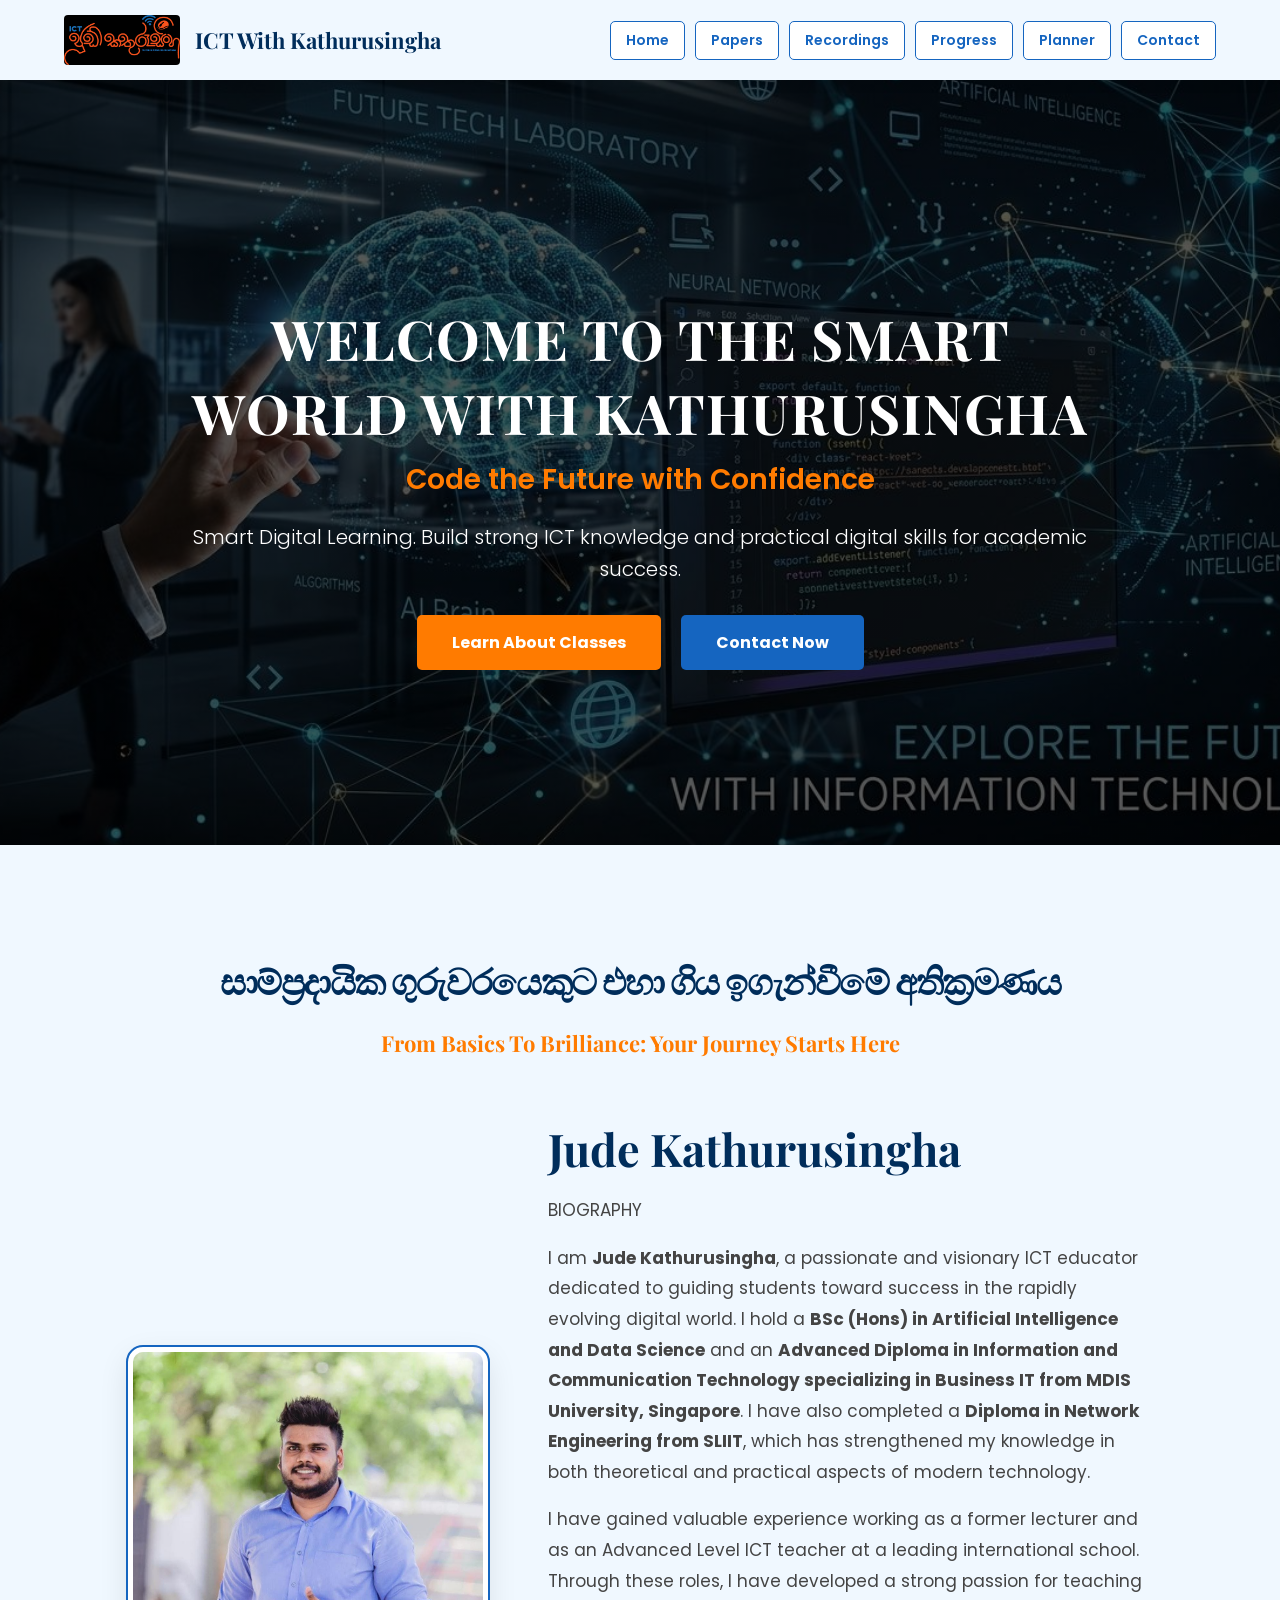
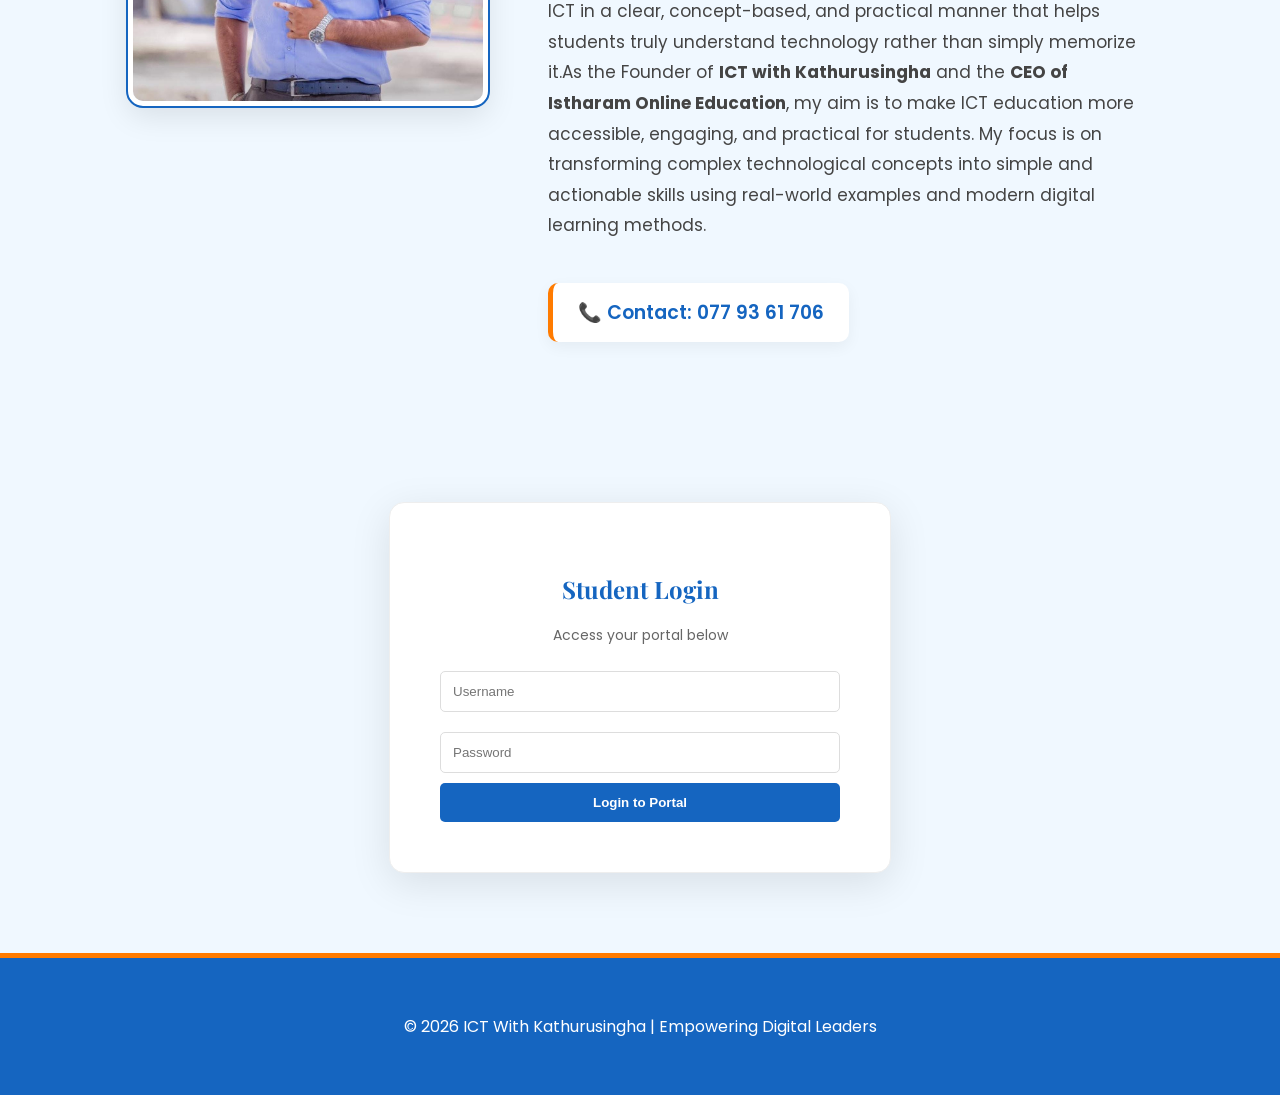
==== index.html @ e8e05f0d "Add files via upload" ====
<!DOCTYPE html>
<html lang="en">
<head>
    <meta charset="UTF-8">
    <meta name="viewport" content="width=device-width, initial-scale=1.0">
    <title>ICT With Kathurusingha - Home</title>
    <link rel="stylesheet" href="style.css">
    <link rel="stylesheet" href="https://cdnjs.cloudflare.com/ajax/libs/font-awesome/6.0.0/css/all.min.css">
</head>
<body>

<header>
    <div class="logo-area">
        <img src="logo.jpeg" class="logo" alt="Logo">
        <h1>ICT With Kathurusingha</h1>
    </div>
    <nav>
        <a href="index.html">Home</a>
        <a href="papers.html">Papers</a>
        <a href="recordings.html">Recordings</a>
        <a href="progress.html">Progress</a>
        <a href="planner.html">Planner</a>
        <a href="contact.html">Contact</a>
    </nav>
</header>

<section class="hero">
    <div class="hero-text">
        <h1 class="hero-title">WELCOME TO THE SMART WORLD WITH KATHURUSINGHA</h1>
        <span class="tagline">Code the Future with Confidence</span>
        <p>Smart Digital Learning. Build strong ICT knowledge and practical digital skills for academic success.</p>
        <div class="hero-buttons">
            <a href="classes.html" class="btn">Learn About Classes</a>
            <a href="contact.html" class="btn2">Contact Now</a>
        </div>
    </div>
</section>

<section class="description">
    <h1>සාම්ප්‍රදායික ගුරුවරයෙකුට එහා ගිය ඉගැන්වීමේ අතික්‍රමණය</h1>
    <h2>From Basics To Brilliance: Your Journey Starts Here</h2>
</section>

<section class="teacher">
    <div class="teacher-img">
        <img src="teacher.jpeg" alt="Jude Kathurusingha">
    </div>
    <div class="teacher-info">
        <h2>Jude Kathurusingha</h2>

        <div class="bio-text">
            <p>BIOGRAPHY</P>
<p> I am <b>Jude Kathurusingha</b>, a passionate and visionary ICT educator dedicated to guiding students toward success in the rapidly evolving digital world. I hold a <b>BSc (Hons) in Artificial Intelligence and Data Science</b> and an <b>Advanced Diploma in Information and Communication Technology specializing in Business IT from MDIS University, Singapore</b>. I have also completed a <b>Diploma in Network Engineering from SLIIT</b>, which has strengthened my knowledge in both theoretical and practical aspects of modern technology.</p>

            <p>I have gained valuable experience working as a former lecturer and as an Advanced Level ICT teacher at a leading international school. Through these roles, I have developed a strong passion for teaching ICT in a clear, concept-based, and practical manner that helps students truly understand technology rather than simply memorize it.As the Founder of <b>ICT with Kathurusingha</b> and the <b>CEO of Istharam Online Education</b>, my aim is to make ICT education more accessible, engaging, and practical for students. My focus is on transforming complex technological concepts into simple and actionable skills using real-world examples and modern digital learning methods.</p>
        </div>
        
        <div class="contact-highlight">
            📞 Contact: 077 93 61 706
        </div>
    </div>
</section>
        
<section class="login">
    <h2>Student Login</h2>
    <p style="font-size: 14px; color: #666; margin-bottom: 15px;">Access your portal below</p>
    <input type="text" placeholder="Username">
    <input type="password" placeholder="Password">
    <button>Login to Portal</button>
</section>

<footer>
    <p>© 2026 ICT With Kathurusingha | Empowering Digital Leaders</p>
</footer>

</body>
</html>
---- style.css ----
/* IMPORT LUXURY FONT */
@import url('https://fonts.googleapis.com/css2?family=Playfair+Display:wght@700&family=Poppins:wght@300;400;600&display=swap');

body {
    font-family: 'Poppins', sans-serif;
    margin: 0;
    background: #f0f8ff; /* LIGHT SKY BLUE BACKGROUND */
    color: #333;
    overflow-x: hidden;
}

/* BOXED NAVIGATION HEADER - Updated to Light Sky Blue */
header {
    background: #f0f8ff; /* Matches the body color */
    padding: 15px 5%;
    display: flex;
    justify-content: space-between;
    align-items: center;
    box-shadow: 0 2px 15px rgba(0,0,0,0.05);
    position: sticky;
    top: 0;
    z-index: 1000;
}

.logo-area { display: flex; align-items: center; gap: 15px; }
.logo { height: 50px; border-radius: 4px; }
header h1 { 
    font-size: 22px; 
    color: #002d5b; /* Dark Blue to match other headings */
    margin: 0; 
    font-family: 'Playfair Display', serif; 
}

nav { display: flex; gap: 10px; }
nav a {
    color: #1565c0;
    padding: 8px 15px;
    text-decoration: none;
    font-weight: 600;
    font-size: 14px;
    background: #ffffff; /* White background for buttons to pop against sky blue */
    border: 1.5px solid #1565c0;
    border-radius: 5px;
    transition: 0.3s;
}
nav a:hover { 
    background: #ff7b00; 
    color: white; 
    border-color: #ff7b00; 
}

/* HERO SECTION */
.hero {
    position: relative;
    height: 85vh;
    display: flex;
    align-items: center;
    justify-content: center;
    text-align: center;
    color: white;
    background: linear-gradient(rgba(0, 0, 0, 0.65), rgba(0, 0, 0, 0.65)), url('ict.jpeg');
    background-size: cover;
    background-position: center;
    background-attachment: fixed;
}

.hero-text { max-width: 900px; padding: 20px; }

.hero-title { 
    font-family: 'Playfair Display', serif; 
    font-size: 55px; 
    margin-bottom: 10px;
    letter-spacing: 1px;
}

.tagline { 
    font-size: 28px; 
    color: #ff7b00; 
    font-weight: 600; 
    display: block; 
    margin-bottom: 20px;
    opacity: 0;
    transform: translateY(20px);
    animation: fadeInUp 1s forwards;
}

@keyframes fadeInUp {
    to { opacity: 1; transform: translateY(0); }
}

.hero-text p {
    font-size: 20px; 
    line-height: 1.6;
    margin-bottom: 30px;
    font-weight: 300;
}

.hero-buttons { display: flex; gap: 20px; justify-content: center; }

.btn { background: #ff7b00; color: white; padding: 15px 35px; text-decoration: none; border-radius: 5px; font-weight: bold; transition: 0.3s; display: inline-block;}
.btn2 { background: #1565c0; color: white; padding: 15px 35px; text-decoration: none; border-radius: 5px; font-weight: bold; transition: 0.3s; display: inline-block;}
.btn:hover, .btn2:hover { transform: scale(1.05); filter: brightness(1.1); }

/* DESCRIPTION SECTION */
.description { 
    padding: 80px 10% 0px 10%; 
    text-align: center; 
}

.description h1 { 
    color: #002d5b; /* DARK BLUE SINHALA TEXT */
    font-size: 36px; 
    letter-spacing: -1.5px; 
    margin-bottom: 10px; 
}

.description h2 { 
    color: #ff7b00; 
    font-size: 22px; 
    font-family: 'Playfair Display', serif; 
    margin-bottom: 0; 
}

/* TEACHER SECTION - Image Frame & Bio */
.teacher { 
    display: flex; 
    align-items: center; 
    gap: 60px; 
    padding: 60px 10% 80px 10%; 
    background: transparent; 
    flex-wrap: wrap; 
    justify-content: center;
}

.teacher-img img { 
    width: 350px; 
    border-radius: 15px; 
    box-shadow: 0 10px 30px rgba(0,0,0,0.1); 
    border: 5px solid white;
    outline: 2px solid #1565c0;
}

.teacher-info { flex: 1; min-width: 320px; }

.teacher-info h2 { 
    font-family: 'Playfair Display', serif; 
    font-size: 45px; 
    color: #002d5b; /* DARK BLUE NAME */
    margin-top: 0; 
    margin-bottom: 5px; 
}

.degree-text { color: #ff7b00; font-weight: 600; font-size: 18px; display: block; margin-bottom: 15px; }

.teacher-info p { font-size: 17px; line-height: 1.8; color: #444; }

.contact-highlight {
    margin-top: 25px;
    padding: 15px 25px;
    background: #ffffff;
    border-radius: 10px;
    display: inline-block;
    box-shadow: 0 5px 15px rgba(0,0,0,0.05);
    border-left: 5px solid #ff7b00;
    font-weight: 600;
    font-size: 19px;
    color: #1565c0;
}

/* LOGIN PORTAL */
.login { 
    background: white; 
    padding: 50px; 
    text-align: center; 
    max-width: 400px; 
    margin: 80px auto; 
    border-radius: 15px; 
    box-shadow: 0 10px 40px rgba(0,0,0,0.1); 
    border: 1px solid #eee; 
}
.login h2 { color: #1565c0; font-family: 'Playfair Display', serif; }
.login input { width: 100%; padding: 12px; margin: 10px 0; border: 1px solid #ddd; border-radius: 5px; box-sizing: border-box; }
.login button { width: 100%; padding: 12px; background: #1565c0; color: white; border: none; border-radius: 5px; font-weight: bold; cursor: pointer; transition: 0.3s; }
.login button:hover { background: #ff7b00; }

/* FOOTER */
footer { 
    background: #1565c0; 
    color: white; 
    text-align: center; 
    padding: 40px; 
    border-top: 5px solid #ff7b00; 
}
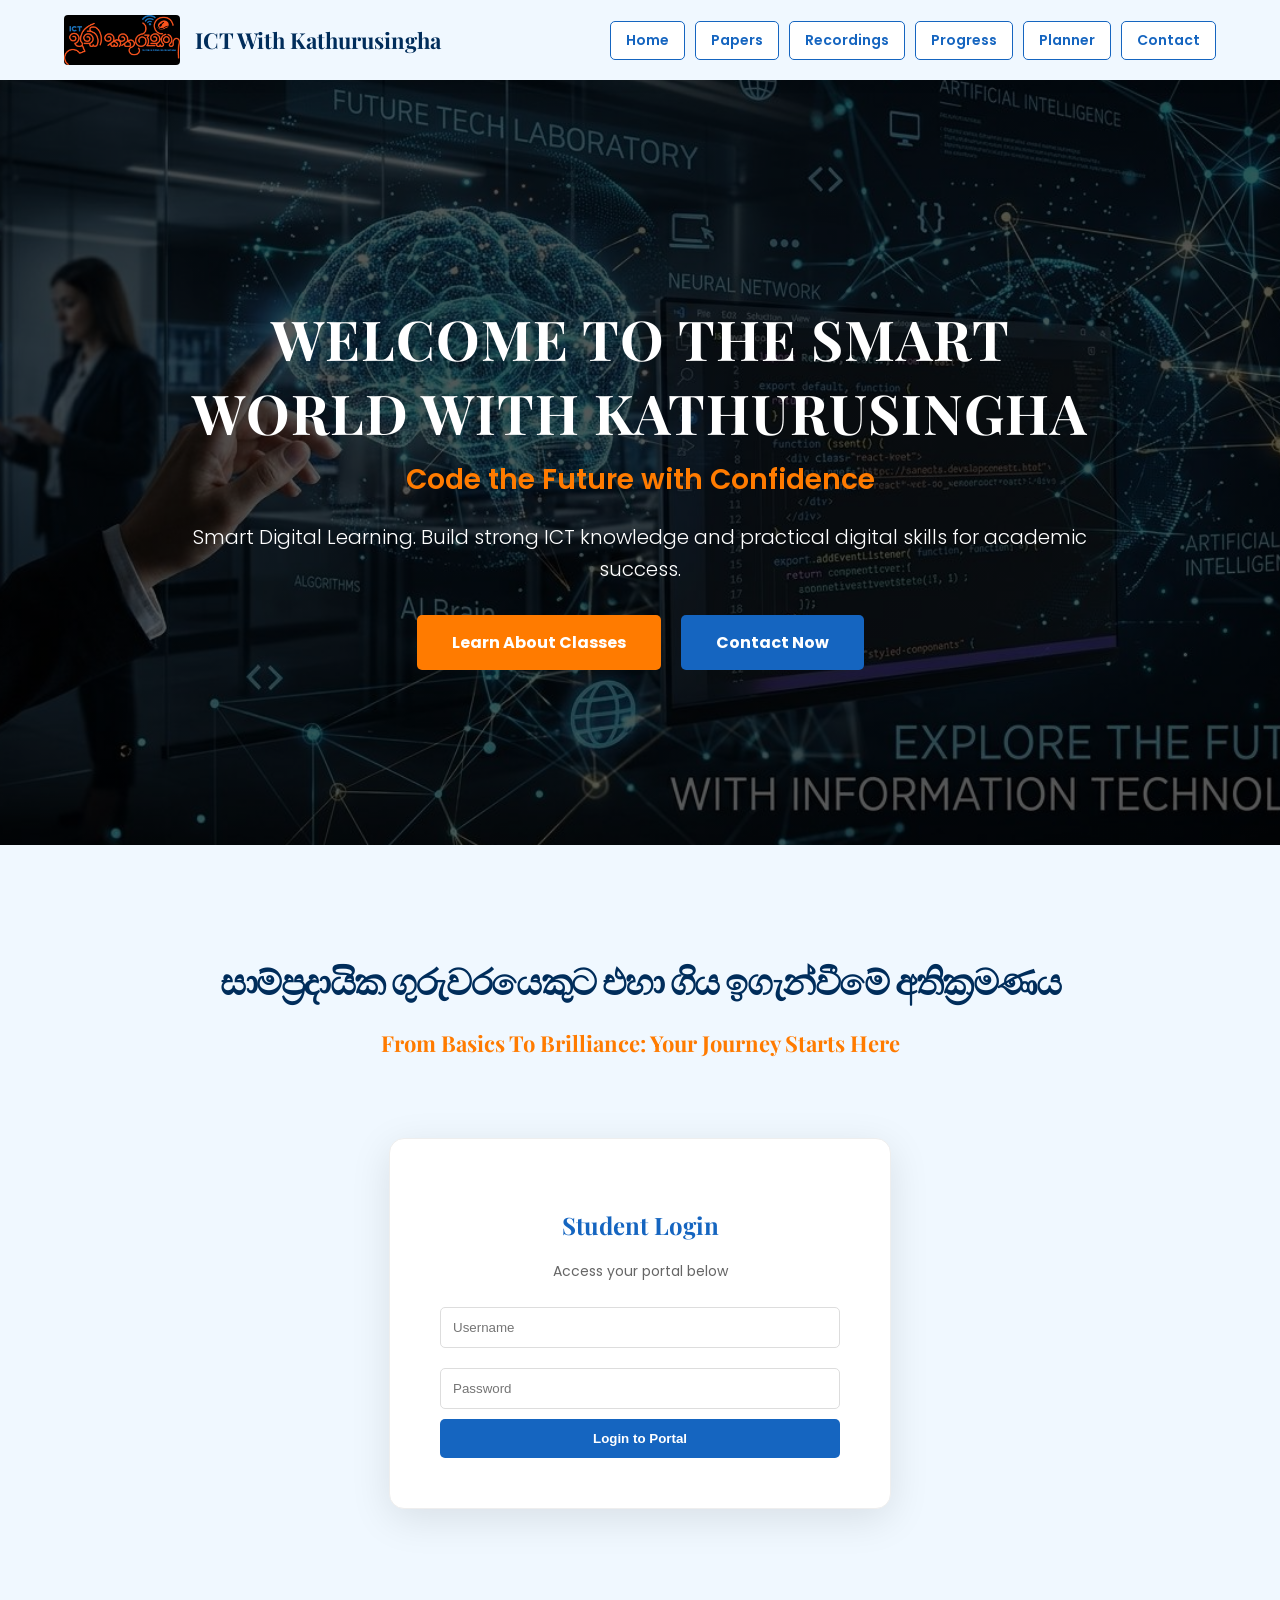
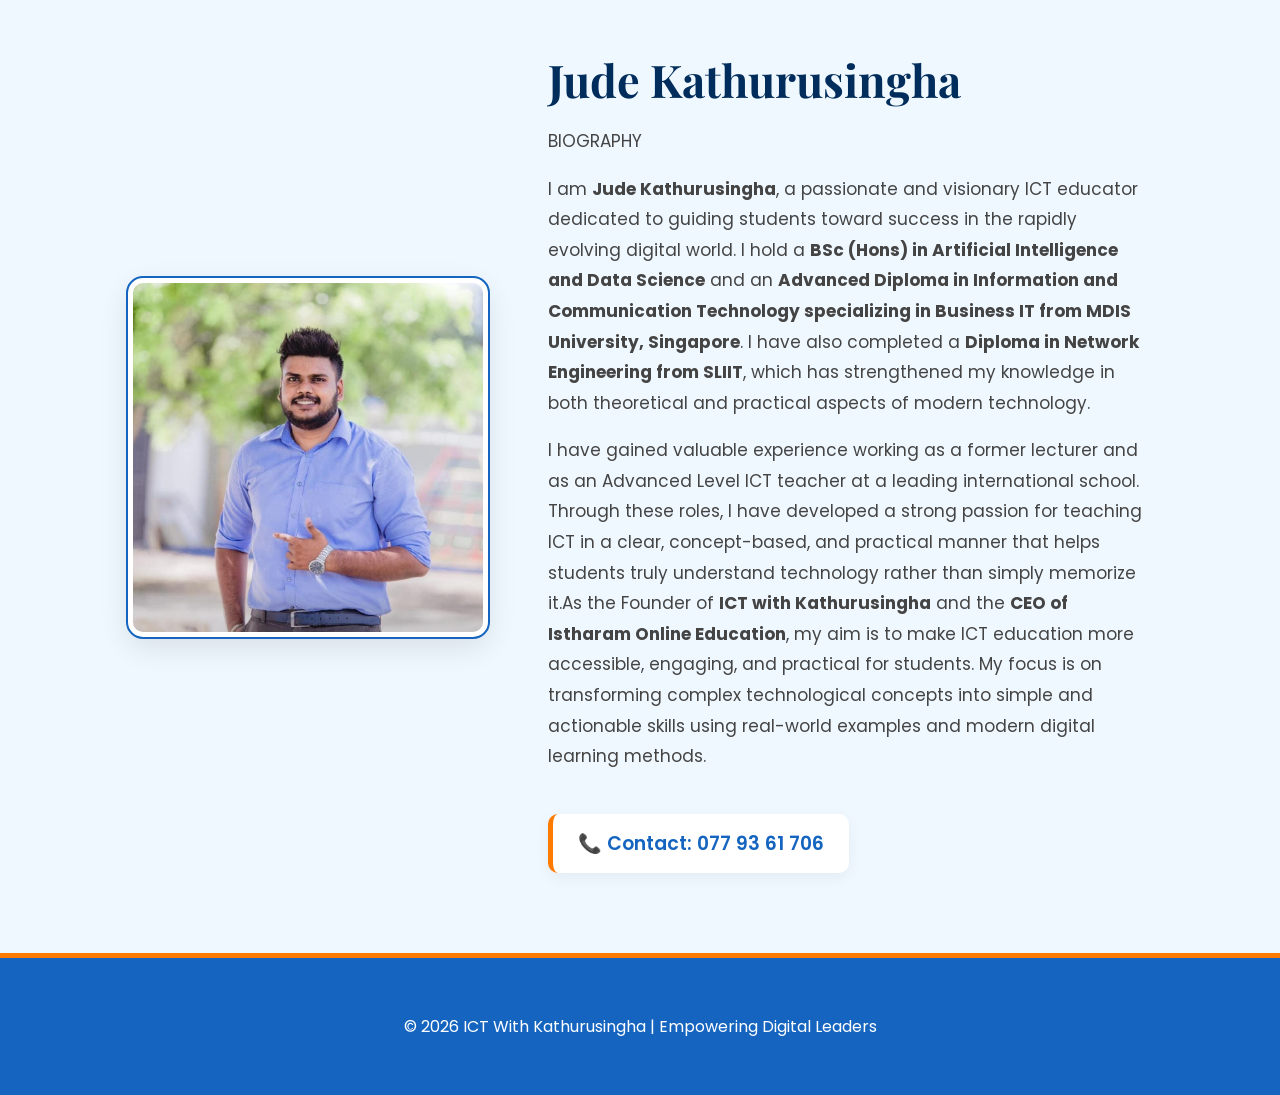
==== commit 18e04181: "Update index.html" ====
--- a/index.html
+++ b/index.html
@@ -40,7 +40,14 @@
     <h1>සාම්ප්‍රදායික ගුරුවරයෙකුට එහා ගිය ඉගැන්වීමේ අතික්‍රමණය</h1>
     <h2>From Basics To Brilliance: Your Journey Starts Here</h2>
 </section>
-
+<section class="login">
+    <h2>Student Login</h2>
+    <p style="font-size: 14px; color: #666; margin-bottom: 15px;">Access your portal below</p>
+    <input type="text" placeholder="Username">
+    <input type="password" placeholder="Password">
+    <button>Login to Portal</button>
+</section>
+    
 <section class="teacher">
     <div class="teacher-img">
         <img src="teacher.jpeg" alt="Jude Kathurusingha">
@@ -61,17 +68,9 @@
     </div>
 </section>
         
-<section class="login">
-    <h2>Student Login</h2>
-    <p style="font-size: 14px; color: #666; margin-bottom: 15px;">Access your portal below</p>
-    <input type="text" placeholder="Username">
-    <input type="password" placeholder="Password">
-    <button>Login to Portal</button>
-</section>
-
 <footer>
     <p>© 2026 ICT With Kathurusingha | Empowering Digital Leaders</p>
 </footer>
 
 </body>
-</html>+</html>
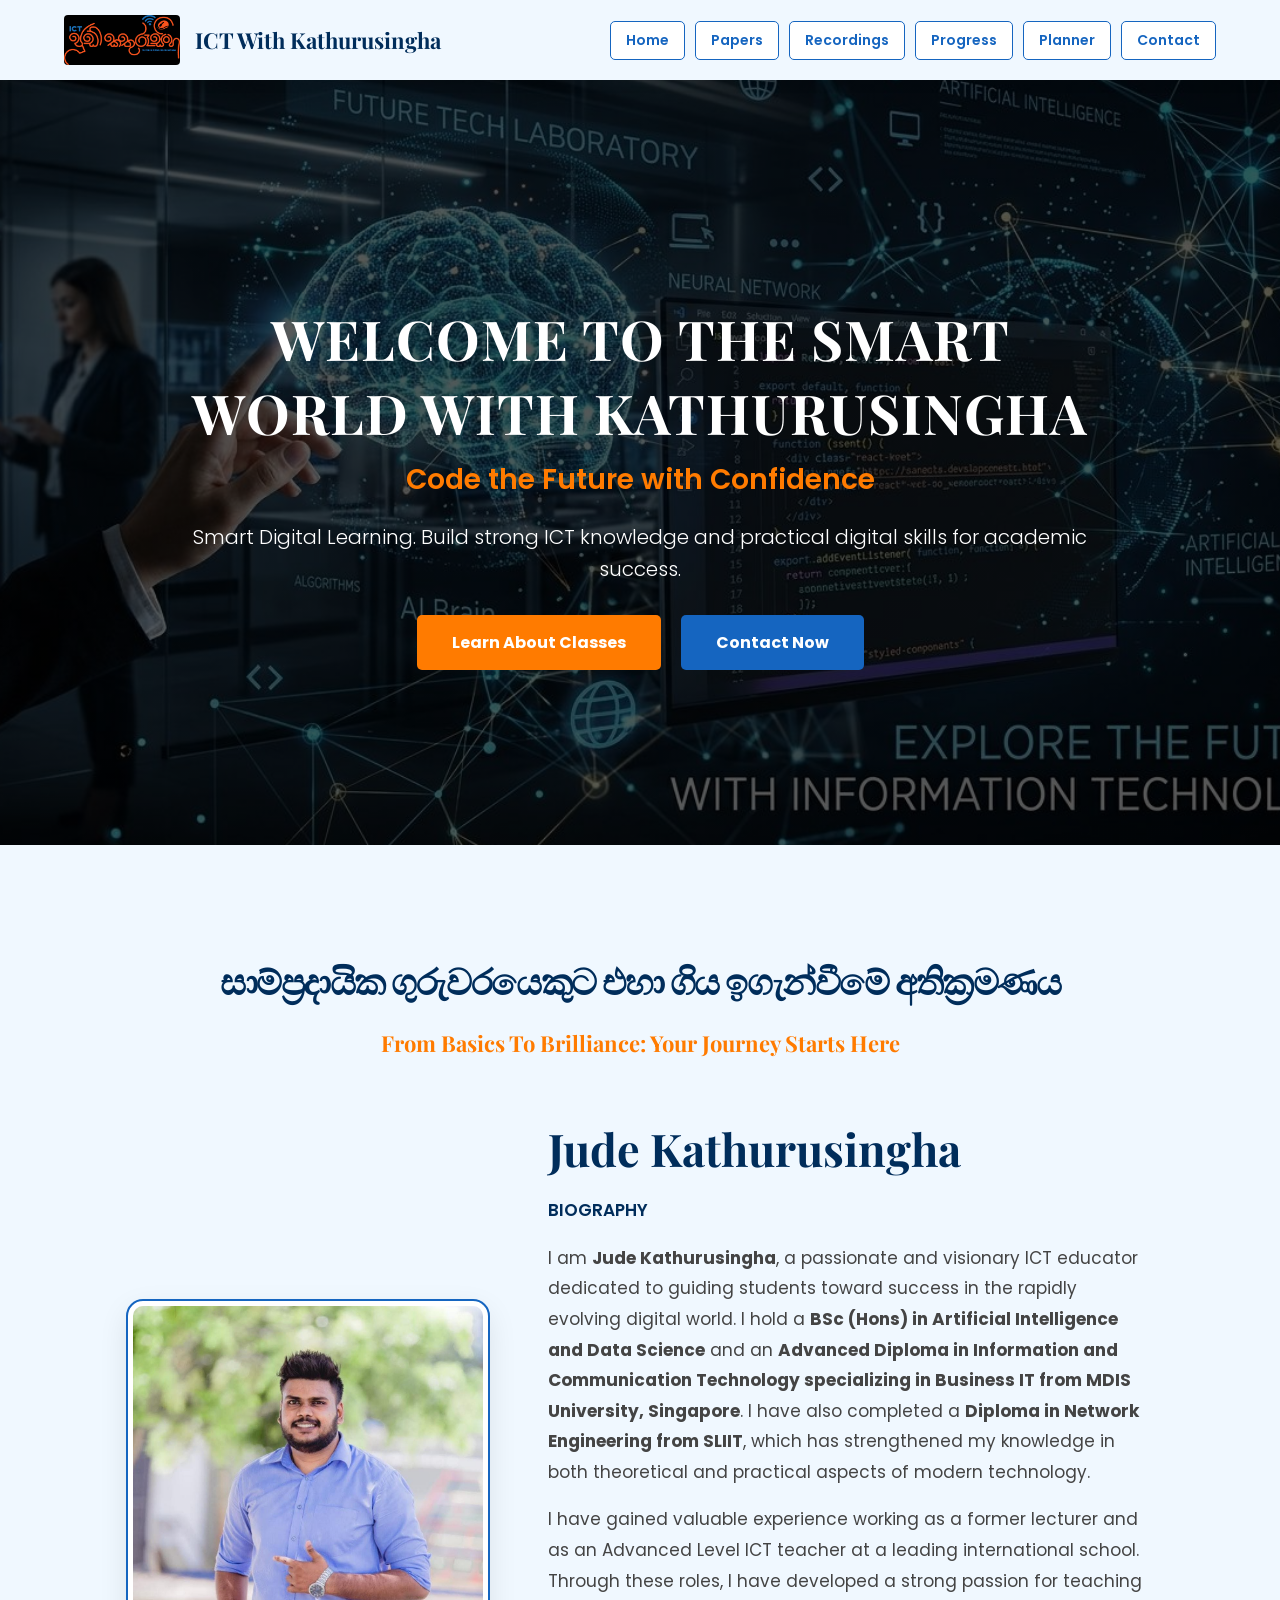
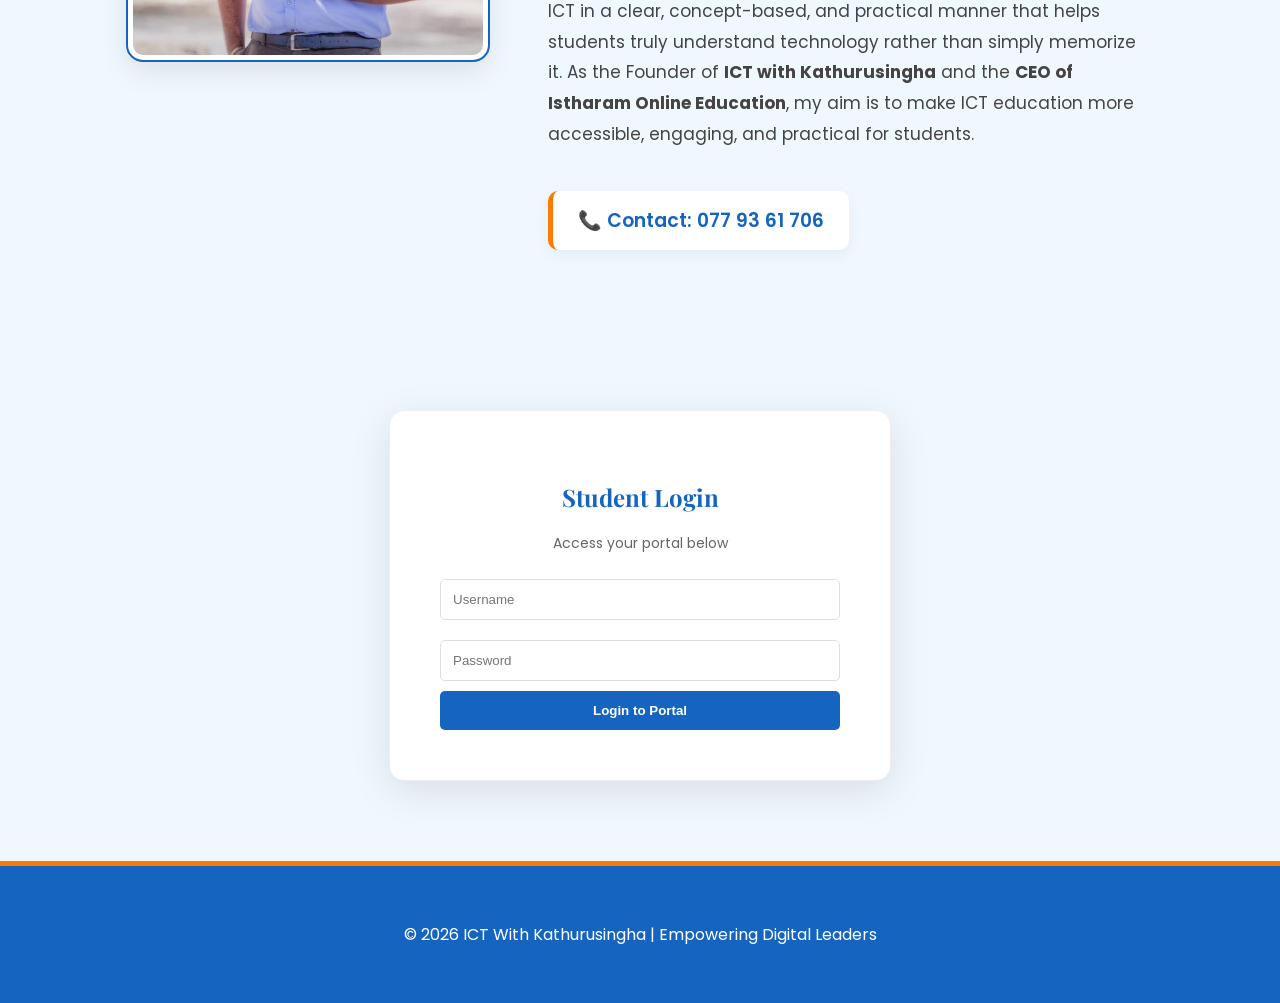
==== commit 42d73ce9: "Update index.html" ====
--- a/index.html
+++ b/index.html
@@ -40,6 +40,26 @@
     <h1>සාම්ප්‍රදායික ගුරුවරයෙකුට එහා ගිය ඉගැන්වීමේ අතික්‍රමණය</h1>
     <h2>From Basics To Brilliance: Your Journey Starts Here</h2>
 </section>
+
+<section class="teacher">
+    <div class="teacher-img">
+        <img src="teacher.jpeg" alt="Jude Kathurusingha">
+    </div>
+    <div class="teacher-info">
+        <h2>Jude Kathurusingha</h2>
+        <div class="bio-text">
+            <p style="font-weight: 600; color: #002d5b; margin-bottom: 5px;">BIOGRAPHY</p>
+            <p>I am <b>Jude Kathurusingha</b>, a passionate and visionary ICT educator dedicated to guiding students toward success in the rapidly evolving digital world. I hold a <b>BSc (Hons) in Artificial Intelligence and Data Science</b> and an <b>Advanced Diploma in Information and Communication Technology specializing in Business IT from MDIS University, Singapore</b>. I have also completed a <b>Diploma in Network Engineering from SLIIT</b>, which has strengthened my knowledge in both theoretical and practical aspects of modern technology.</p>
+
+            <p>I have gained valuable experience working as a former lecturer and as an Advanced Level ICT teacher at a leading international school. Through these roles, I have developed a strong passion for teaching ICT in a clear, concept-based, and practical manner that helps students truly understand technology rather than simply memorize it. As the Founder of <b>ICT with Kathurusingha</b> and the <b>CEO of Istharam Online Education</b>, my aim is to make ICT education more accessible, engaging, and practical for students.</p>
+        </div>
+        
+        <div class="contact-highlight">
+            📞 Contact: 077 93 61 706
+        </div>
+    </div>
+</section>
+
 <section class="login">
     <h2>Student Login</h2>
     <p style="font-size: 14px; color: #666; margin-bottom: 15px;">Access your portal below</p>
@@ -47,27 +67,7 @@
     <input type="password" placeholder="Password">
     <button>Login to Portal</button>
 </section>
-    
-<section class="teacher">
-    <div class="teacher-img">
-        <img src="teacher.jpeg" alt="Jude Kathurusingha">
-    </div>
-    <div class="teacher-info">
-        <h2>Jude Kathurusingha</h2>
 
-        <div class="bio-text">
-            <p>BIOGRAPHY</P>
-<p> I am <b>Jude Kathurusingha</b>, a passionate and visionary ICT educator dedicated to guiding students toward success in the rapidly evolving digital world. I hold a <b>BSc (Hons) in Artificial Intelligence and Data Science</b> and an <b>Advanced Diploma in Information and Communication Technology specializing in Business IT from MDIS University, Singapore</b>. I have also completed a <b>Diploma in Network Engineering from SLIIT</b>, which has strengthened my knowledge in both theoretical and practical aspects of modern technology.</p>
-
-            <p>I have gained valuable experience working as a former lecturer and as an Advanced Level ICT teacher at a leading international school. Through these roles, I have developed a strong passion for teaching ICT in a clear, concept-based, and practical manner that helps students truly understand technology rather than simply memorize it.As the Founder of <b>ICT with Kathurusingha</b> and the <b>CEO of Istharam Online Education</b>, my aim is to make ICT education more accessible, engaging, and practical for students. My focus is on transforming complex technological concepts into simple and actionable skills using real-world examples and modern digital learning methods.</p>
-        </div>
-        
-        <div class="contact-highlight">
-            📞 Contact: 077 93 61 706
-        </div>
-    </div>
-</section>
-        
 <footer>
     <p>© 2026 ICT With Kathurusingha | Empowering Digital Leaders</p>
 </footer>
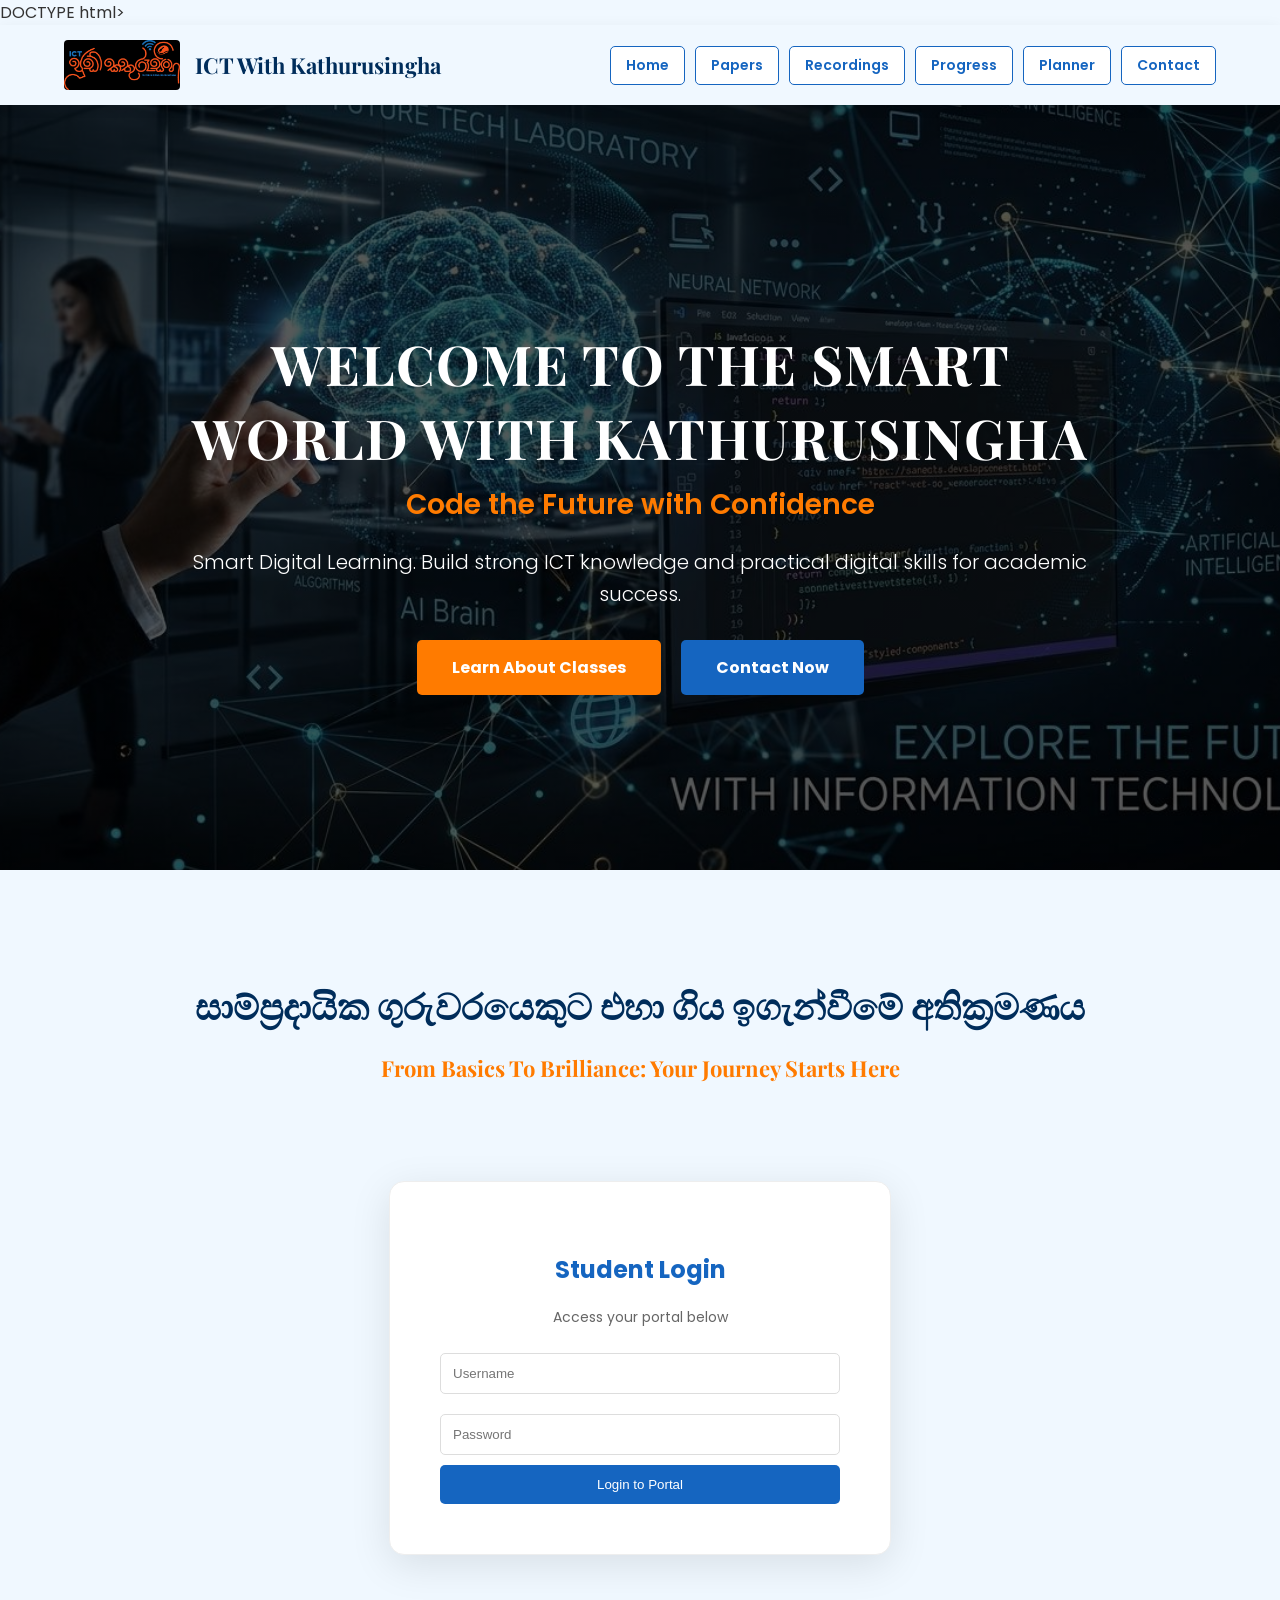
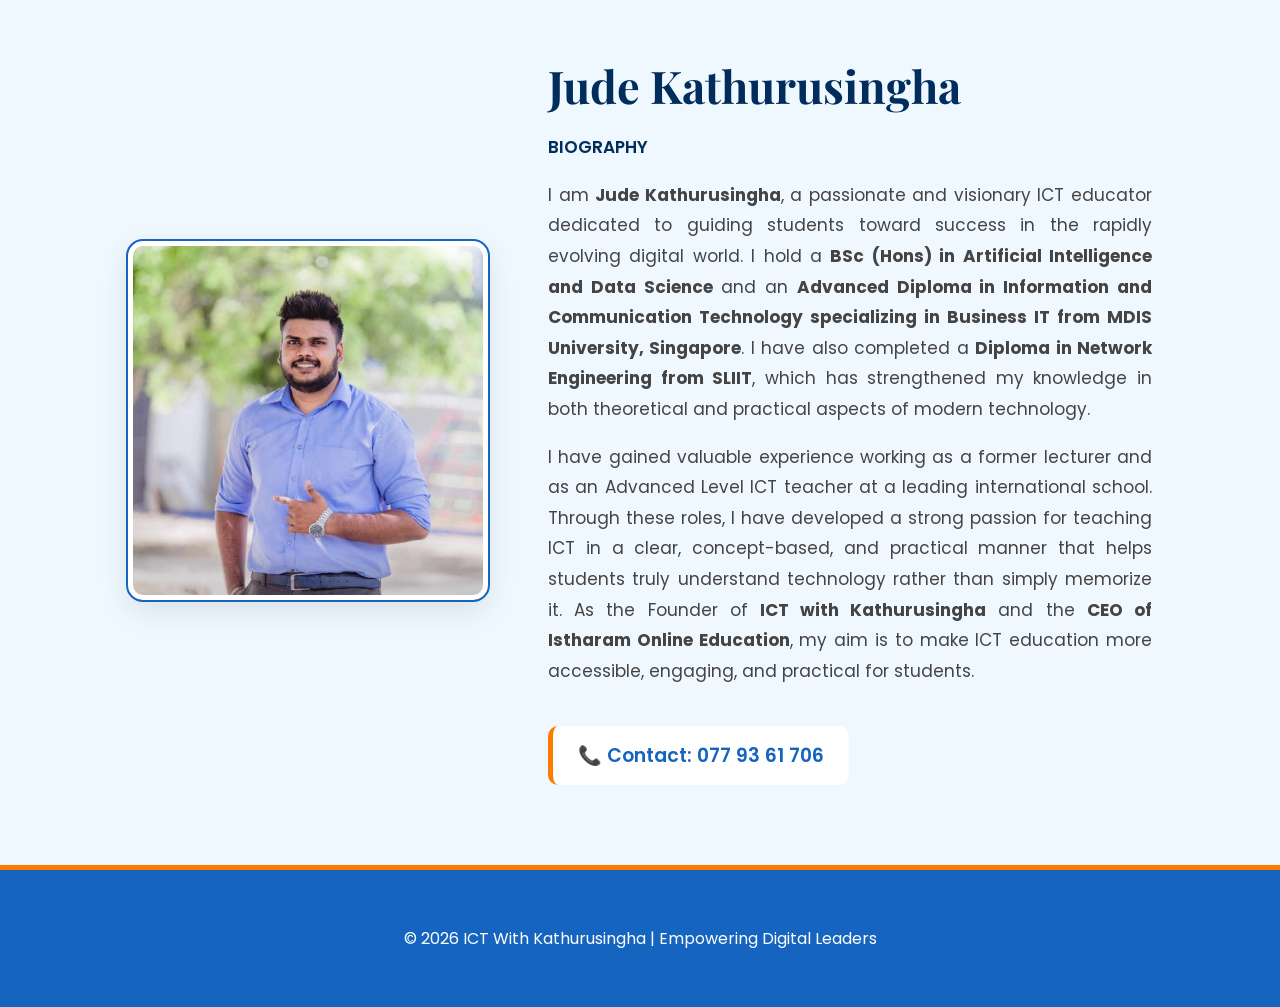
==== commit 65c6fbd9: "Update index.html" ====
--- a/index.html
+++ b/index.html
@@ -1,4 +1,4 @@
-<!DOCTYPE html>
+DOCTYPE html>
 <html lang="en">
 <head>
     <meta charset="UTF-8">
@@ -40,6 +40,13 @@
     <h1>සාම්ප්‍රදායික ගුරුවරයෙකුට එහා ගිය ඉගැන්වීමේ අතික්‍රමණය</h1>
     <h2>From Basics To Brilliance: Your Journey Starts Here</h2>
 </section>
+    <section class="login">
+    <h2>Student Login</h2>
+    <p style="font-size: 14px; color: #666; margin-bottom: 15px;">Access your portal below</p>
+    <input type="text" placeholder="Username">
+    <input type="password" placeholder="Password">
+    <button>Login to Portal</button>
+</section>
 
 <section class="teacher">
     <div class="teacher-img">
@@ -60,13 +67,6 @@
     </div>
 </section>
 
-<section class="login">
-    <h2>Student Login</h2>
-    <p style="font-size: 14px; color: #666; margin-bottom: 15px;">Access your portal below</p>
-    <input type="text" placeholder="Username">
-    <input type="password" placeholder="Password">
-    <button>Login to Portal</button>
-</section>
 
 <footer>
     <p>© 2026 ICT With Kathurusingha | Empowering Digital Leaders</p>
--- a/style.css
+++ b/style.css
@@ -4,14 +4,14 @@
 body {
     font-family: 'Poppins', sans-serif;
     margin: 0;
-    background: #f0f8ff; /* LIGHT SKY BLUE BACKGROUND */
+    background: #f0f8ff; 
     color: #333;
     overflow-x: hidden;
 }
 
-/* BOXED NAVIGATION HEADER - Updated to Light Sky Blue */
+/* HEADER */
 header {
-    background: #f0f8ff; /* Matches the body color */
+    background: #f0f8ff;
     padding: 15px 5%;
     display: flex;
     justify-content: space-between;
@@ -24,12 +24,7 @@
 
 .logo-area { display: flex; align-items: center; gap: 15px; }
 .logo { height: 50px; border-radius: 4px; }
-header h1 { 
-    font-size: 22px; 
-    color: #002d5b; /* Dark Blue to match other headings */
-    margin: 0; 
-    font-family: 'Playfair Display', serif; 
-}
+header h1 { font-size: 22px; color: #002d5b; margin: 0; font-family: 'Playfair Display', serif; }
 
 nav { display: flex; gap: 10px; }
 nav a {
@@ -38,18 +33,14 @@
     text-decoration: none;
     font-weight: 600;
     font-size: 14px;
-    background: #ffffff; /* White background for buttons to pop against sky blue */
+    background: #ffffff;
     border: 1.5px solid #1565c0;
     border-radius: 5px;
     transition: 0.3s;
 }
-nav a:hover { 
-    background: #ff7b00; 
-    color: white; 
-    border-color: #ff7b00; 
-}
+nav a:hover { background: #ff7b00; color: white; border-color: #ff7b00; }
 
-/* HERO SECTION */
+/* HERO SECTION & FLOWING ANIMATION */
 .hero {
     position: relative;
     height: 85vh;
@@ -70,7 +61,22 @@
     font-family: 'Playfair Display', serif; 
     font-size: 55px; 
     margin-bottom: 10px;
-    letter-spacing: 1px;
+    text-transform: uppercase;
+    /* Flowing Animation */
+    animation: flowLetters 3s ease-out forwards;
+}
+
+@keyframes flowLetters {
+    0% {
+        letter-spacing: 20px;
+        opacity: 0;
+        filter: blur(10px);
+    }
+    100% {
+        letter-spacing: 1px;
+        opacity: 1;
+        filter: blur(0);
+    }
 }
 
 .tagline { 
@@ -80,12 +86,7 @@
     display: block; 
     margin-bottom: 20px;
     opacity: 0;
-    transform: translateY(20px);
-    animation: fadeInUp 1s forwards;
-}
-
-@keyframes fadeInUp {
-    to { opacity: 1; transform: translateY(0); }
+    animation: fadeInUp 1s ease-out 2.5s forwards; /* Starts near end of title animation */
 }
 
 .hero-text p {
@@ -93,40 +94,38 @@
     line-height: 1.6;
     margin-bottom: 30px;
     font-weight: 300;
+    opacity: 0;
+    animation: fadeInUp 1s ease-out 3s forwards;
 }
 
-.hero-buttons { display: flex; gap: 20px; justify-content: center; }
+.hero-buttons { 
+    display: flex; 
+    gap: 20px; 
+    justify-content: center; 
+    opacity: 0;
+    animation: fadeInUp 1s ease-out 3.5s forwards;
+}
 
-.btn { background: #ff7b00; color: white; padding: 15px 35px; text-decoration: none; border-radius: 5px; font-weight: bold; transition: 0.3s; display: inline-block;}
-.btn2 { background: #1565c0; color: white; padding: 15px 35px; text-decoration: none; border-radius: 5px; font-weight: bold; transition: 0.3s; display: inline-block;}
+@keyframes fadeInUp {
+    from { opacity: 0; transform: translateY(20px); }
+    to { opacity: 1; transform: translateY(0); }
+}
+
+.btn, .btn2 { padding: 15px 35px; text-decoration: none; border-radius: 5px; font-weight: bold; transition: 0.3s; display: inline-block; color: white; }
+.btn { background: #ff7b00; }
+.btn2 { background: #1565c0; }
 .btn:hover, .btn2:hover { transform: scale(1.05); filter: brightness(1.1); }
 
-/* DESCRIPTION SECTION */
-.description { 
-    padding: 80px 10% 0px 10%; 
-    text-align: center; 
-}
+/* SECTIONS */
+.description { padding: 80px 10% 40px 10%; text-align: center; }
+.description h1 { color: #002d5b; font-size: 36px; margin-bottom: 10px; }
+.description h2 { color: #ff7b00; font-size: 22px; font-family: 'Playfair Display', serif; }
 
-.description h1 { 
-    color: #002d5b; /* DARK BLUE SINHALA TEXT */
-    font-size: 36px; 
-    letter-spacing: -1.5px; 
-    margin-bottom: 10px; 
-}
-
-.description h2 { 
-    color: #ff7b00; 
-    font-size: 22px; 
-    font-family: 'Playfair Display', serif; 
-    margin-bottom: 0; 
-}
-
-/* TEACHER SECTION - Image Frame & Bio */
 .teacher { 
     display: flex; 
     align-items: center; 
     gap: 60px; 
-    padding: 60px 10% 80px 10%; 
+    padding: 60px 10% 80px 10%; /* 60px Gap at the top */
     background: transparent; 
     flex-wrap: wrap; 
     justify-content: center;
@@ -141,18 +140,9 @@
 }
 
 .teacher-info { flex: 1; min-width: 320px; }
+.teacher-info h2 { font-family: 'Playfair Display', serif; font-size: 45px; color: #002d5b; margin: 0 0 15px 0; }
 
-.teacher-info h2 { 
-    font-family: 'Playfair Display', serif; 
-    font-size: 45px; 
-    color: #002d5b; /* DARK BLUE NAME */
-    margin-top: 0; 
-    margin-bottom: 5px; 
-}
-
-.degree-text { color: #ff7b00; font-weight: 600; font-size: 18px; display: block; margin-bottom: 15px; }
-
-.teacher-info p { font-size: 17px; line-height: 1.8; color: #444; }
+.bio-text p { font-size: 17px; line-height: 1.8; color: #444; margin-bottom: 15px; text-align: justify; }
 
 .contact-highlight {
     margin-top: 25px;
@@ -160,34 +150,25 @@
     background: #ffffff;
     border-radius: 10px;
     display: inline-block;
-    box-shadow: 0 5px 15px rgba(0,0,0,0.05);
     border-left: 5px solid #ff7b00;
     font-weight: 600;
     font-size: 19px;
     color: #1565c0;
 }
 
-/* LOGIN PORTAL */
 .login { 
     background: white; 
     padding: 50px; 
     text-align: center; 
     max-width: 400px; 
-    margin: 80px auto; 
+    margin: 40px auto; 
     border-radius: 15px; 
     box-shadow: 0 10px 40px rgba(0,0,0,0.1); 
     border: 1px solid #eee; 
 }
-.login h2 { color: #1565c0; font-family: 'Playfair Display', serif; }
-.login input { width: 100%; padding: 12px; margin: 10px 0; border: 1px solid #ddd; border-radius: 5px; box-sizing: border-box; }
-.login button { width: 100%; padding: 12px; background: #1565c0; color: white; border: none; border-radius: 5px; font-weight: bold; cursor: pointer; transition: 0.3s; }
+.login h2 { color: #1565c0; margin-bottom: 20px; }
+.login input { width: 100%; padding: 12px; margin: 10px 0; border: 1px solid #ddd; border-radius: 5px; }
+.login button { width: 100%; padding: 12px; background: #1565c0; color: white; border: none; border-radius: 5px; cursor: pointer; transition: 0.3s; }
 .login button:hover { background: #ff7b00; }
 
-/* FOOTER */
-footer { 
-    background: #1565c0; 
-    color: white; 
-    text-align: center; 
-    padding: 40px; 
-    border-top: 5px solid #ff7b00; 
-}+footer { background: #1565c0; color: white; text-align: center; padding: 40px; border-top: 5px solid #ff7b00; }
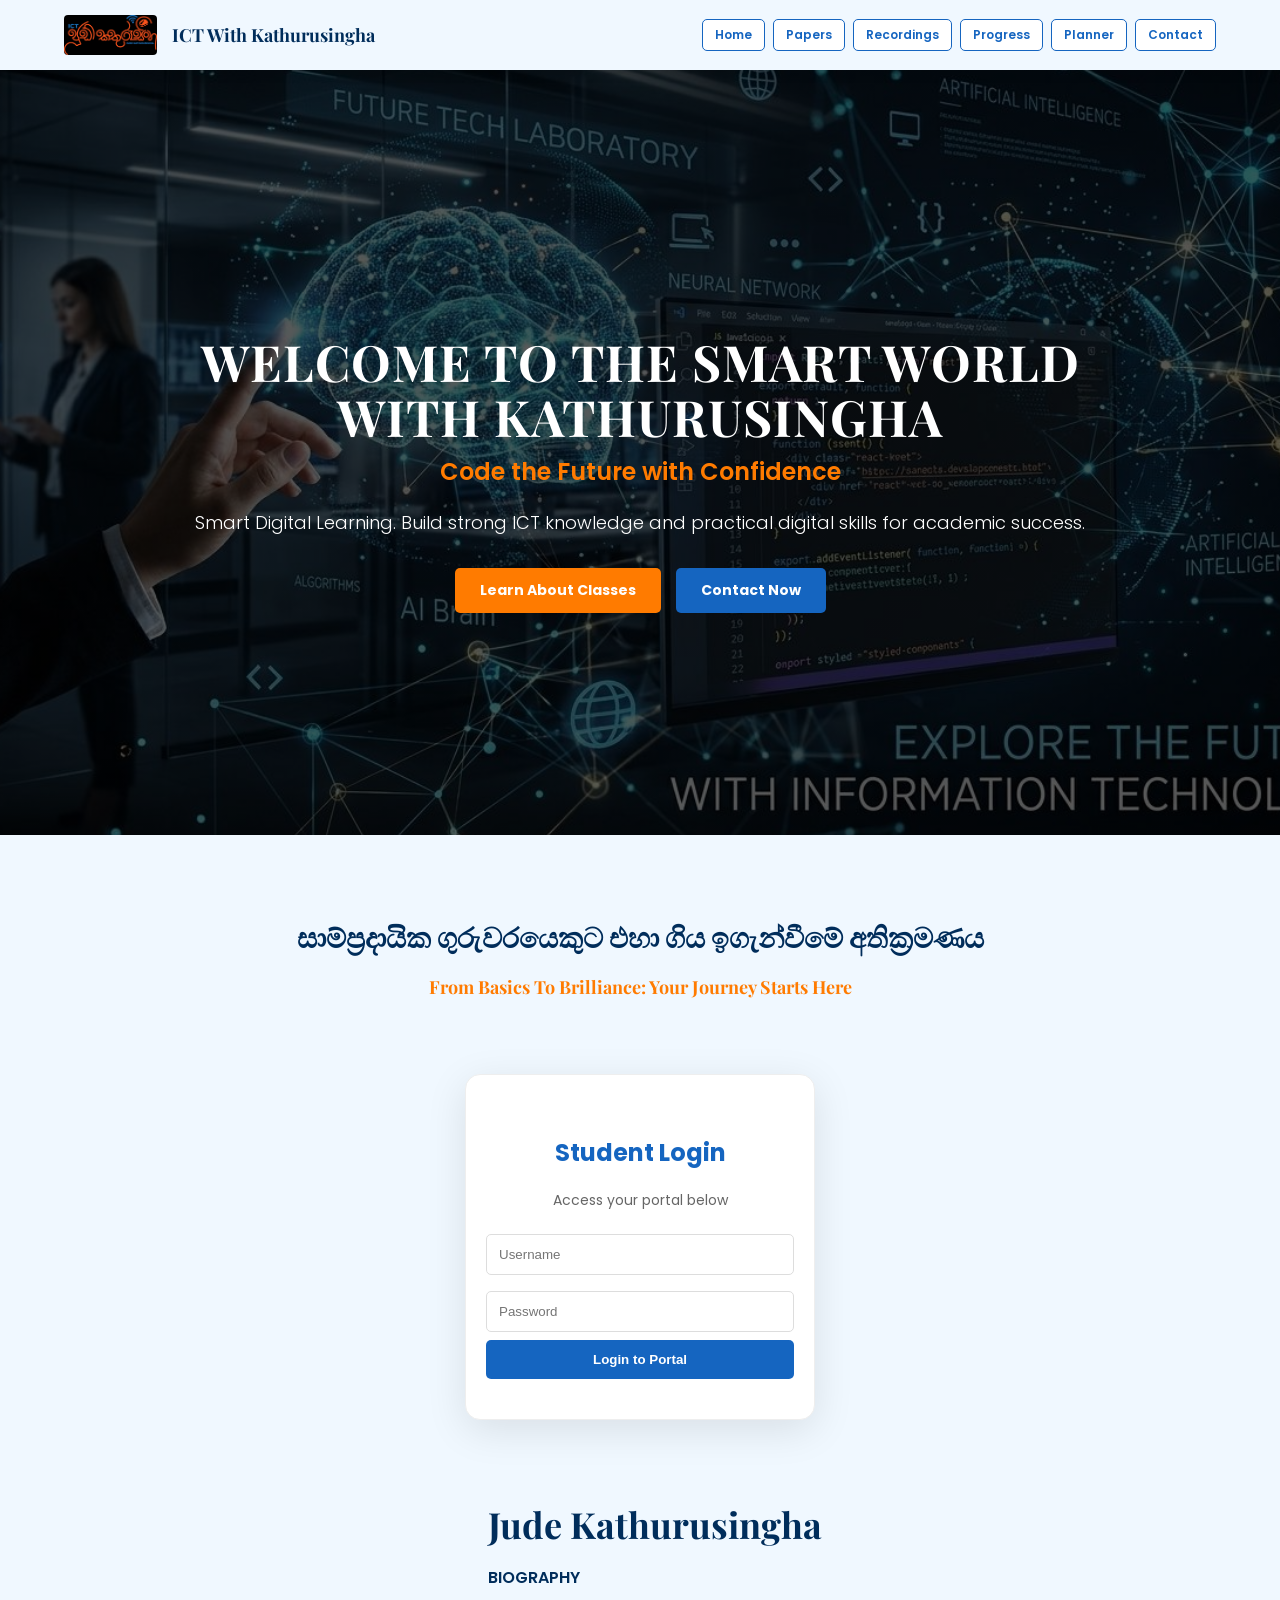
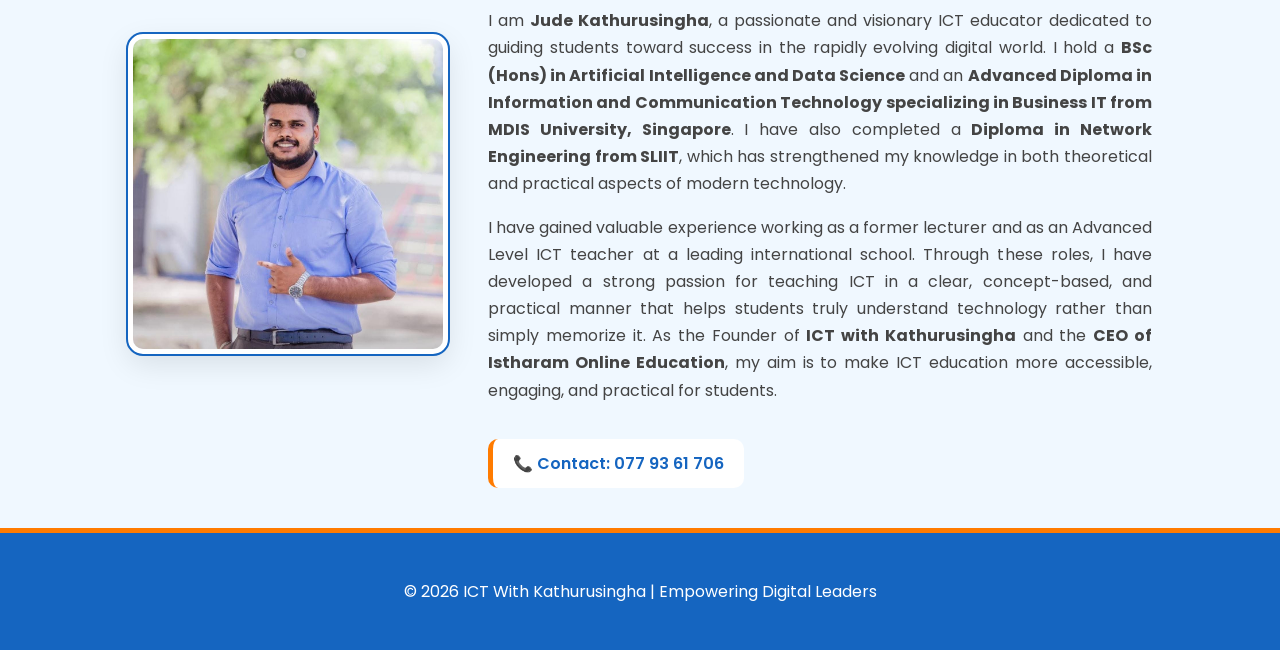
==== commit ea1cbd3b: "Update index.html" ====
--- a/index.html
+++ b/index.html
@@ -1,4 +1,4 @@
-DOCTYPE html>
+<DOCTYPE html>
 <html lang="en">
 <head>
     <meta charset="UTF-8">
--- a/style.css
+++ b/style.css
@@ -1,12 +1,18 @@
 /* IMPORT LUXURY FONT */
 @import url('https://fonts.googleapis.com/css2?family=Playfair+Display:wght@700&family=Poppins:wght@300;400;600&display=swap');
+
+/* GLOBAL FIXES */
+* {
+    box-sizing: border-box; /* Ensures padding doesn't increase width */
+}
 
 body {
     font-family: 'Poppins', sans-serif;
     margin: 0;
     background: #f0f8ff; 
     color: #333;
-    overflow-x: hidden;
+    overflow-x: hidden; /* CRITICAL: Stops the horizontal scrolling */
+    width: 100%;
 }
 
 /* HEADER */
@@ -23,16 +29,17 @@
 }
 
 .logo-area { display: flex; align-items: center; gap: 15px; }
-.logo { height: 50px; border-radius: 4px; }
-header h1 { font-size: 22px; color: #002d5b; margin: 0; font-family: 'Playfair Display', serif; }
+.logo { height: 40px; border-radius: 4px; }
+header h1 { font-size: 18px; color: #002d5b; margin: 0; font-family: 'Playfair Display', serif; }
 
-nav { display: flex; gap: 10px; }
+nav { display: flex; gap: 8px; flex-wrap: wrap; } /* Wrap buttons for mobile */
+
 nav a {
     color: #1565c0;
-    padding: 8px 15px;
+    padding: 6px 12px;
     text-decoration: none;
     font-weight: 600;
-    font-size: 14px;
+    font-size: 12px;
     background: #ffffff;
     border: 1.5px solid #1565c0;
     border-radius: 5px;
@@ -40,7 +47,7 @@
 }
 nav a:hover { background: #ff7b00; color: white; border-color: #ff7b00; }
 
-/* HERO SECTION & FLOWING ANIMATION */
+/* HERO SECTION */
 .hero {
     position: relative;
     height: 85vh;
@@ -53,22 +60,24 @@
     background-size: cover;
     background-position: center;
     background-attachment: fixed;
+    padding: 0 20px;
 }
 
-.hero-text { max-width: 900px; padding: 20px; }
+.hero-text { width: 100%; max-width: 900px; }
 
 .hero-title { 
     font-family: 'Playfair Display', serif; 
-    font-size: 55px; 
+    font-size: 50px; 
     margin-bottom: 10px;
     text-transform: uppercase;
-    /* Flowing Animation */
     animation: flowLetters 3s ease-out forwards;
+    line-height: 1.1;
 }
 
+/* PREVENT OVERFLOW DURING ANIMATION */
 @keyframes flowLetters {
     0% {
-        letter-spacing: 20px;
+        letter-spacing: 5px; /* Reduced from 20px to prevent blowout */
         opacity: 0;
         filter: blur(10px);
     }
@@ -80,30 +89,18 @@
 }
 
 .tagline { 
-    font-size: 28px; 
-    color: #ff7b00; 
-    font-weight: 600; 
-    display: block; 
-    margin-bottom: 20px;
-    opacity: 0;
-    animation: fadeInUp 1s ease-out 2.5s forwards; /* Starts near end of title animation */
+    font-size: 24px; color: #ff7b00; font-weight: 600; display: block; margin-bottom: 20px;
+    opacity: 0; animation: fadeInUp 1s ease-out 2.5s forwards; 
 }
 
 .hero-text p {
-    font-size: 20px; 
-    line-height: 1.6;
-    margin-bottom: 30px;
-    font-weight: 300;
-    opacity: 0;
-    animation: fadeInUp 1s ease-out 3s forwards;
+    font-size: 18px; line-height: 1.6; margin-bottom: 30px; font-weight: 300;
+    opacity: 0; animation: fadeInUp 1s ease-out 3s forwards;
 }
 
 .hero-buttons { 
-    display: flex; 
-    gap: 20px; 
-    justify-content: center; 
-    opacity: 0;
-    animation: fadeInUp 1s ease-out 3.5s forwards;
+    display: flex; gap: 15px; justify-content: center; 
+    opacity: 0; animation: fadeInUp 1s ease-out 3.5s forwards;
 }
 
 @keyframes fadeInUp {
@@ -111,64 +108,72 @@
     to { opacity: 1; transform: translateY(0); }
 }
 
-.btn, .btn2 { padding: 15px 35px; text-decoration: none; border-radius: 5px; font-weight: bold; transition: 0.3s; display: inline-block; color: white; }
+.btn, .btn2 { padding: 12px 25px; text-decoration: none; border-radius: 5px; font-weight: bold; transition: 0.3s; display: inline-block; color: white; font-size: 14px;}
 .btn { background: #ff7b00; }
 .btn2 { background: #1565c0; }
-.btn:hover, .btn2:hover { transform: scale(1.05); filter: brightness(1.1); }
 
-/* SECTIONS */
-.description { padding: 80px 10% 40px 10%; text-align: center; }
-.description h1 { color: #002d5b; font-size: 36px; margin-bottom: 10px; }
-.description h2 { color: #ff7b00; font-size: 22px; font-family: 'Playfair Display', serif; }
+/* DESCRIPTION SECTION */
+.description { padding: 60px 5% 20px 5%; text-align: center; }
+.description h1 { color: #002d5b; font-size: 28px; margin-bottom: 10px; }
+.description h2 { color: #ff7b00; font-size: 18px; font-family: 'Playfair Display', serif; }
 
+/* TEACHER SECTION */
 .teacher { 
-    display: flex; 
-    align-items: center; 
-    gap: 60px; 
-    padding: 60px 10% 80px 10%; /* 60px Gap at the top */
-    background: transparent; 
-    flex-wrap: wrap; 
-    justify-content: center;
+    display: flex; align-items: center; gap: 40px; padding: 40px 10%; justify-content: center; flex-wrap: wrap;
 }
 
 .teacher-img img { 
-    width: 350px; 
-    border-radius: 15px; 
-    box-shadow: 0 10px 30px rgba(0,0,0,0.1); 
-    border: 5px solid white;
-    outline: 2px solid #1565c0;
+    width: 100%; max-width: 320px; border-radius: 15px; box-shadow: 0 10px 30px rgba(0,0,0,0.1); 
+    border: 5px solid white; outline: 2px solid #1565c0;
 }
 
-.teacher-info { flex: 1; min-width: 320px; }
-.teacher-info h2 { font-family: 'Playfair Display', serif; font-size: 45px; color: #002d5b; margin: 0 0 15px 0; }
-
-.bio-text p { font-size: 17px; line-height: 1.8; color: #444; margin-bottom: 15px; text-align: justify; }
+.teacher-info { flex: 1; min-width: 300px; }
+.teacher-info h2 { font-family: 'Playfair Display', serif; font-size: 36px; color: #002d5b; margin: 0 0 10px 0; }
+.bio-text p { font-size: 16px; line-height: 1.7; color: #444; margin-bottom: 15px; text-align: justify; }
 
 .contact-highlight {
-    margin-top: 25px;
-    padding: 15px 25px;
-    background: #ffffff;
-    border-radius: 10px;
-    display: inline-block;
-    border-left: 5px solid #ff7b00;
-    font-weight: 600;
-    font-size: 19px;
-    color: #1565c0;
+    margin-top: 20px; padding: 12px 20px; background: #ffffff; border-radius: 10px;
+    display: inline-block; border-left: 5px solid #ff7b00; font-weight: 600; font-size: 16px; color: #1565c0;
 }
 
+/* LOGIN PORTAL */
 .login { 
-    background: white; 
-    padding: 50px; 
-    text-align: center; 
-    max-width: 400px; 
-    margin: 40px auto; 
-    border-radius: 15px; 
-    box-shadow: 0 10px 40px rgba(0,0,0,0.1); 
-    border: 1px solid #eee; 
+    background: white; padding: 40px 20px; text-align: center; max-width: 350px; margin: 40px auto; 
+    border-radius: 15px; box-shadow: 0 10px 40px rgba(0,0,0,0.1); border: 1px solid #eee; 
 }
-.login h2 { color: #1565c0; margin-bottom: 20px; }
-.login input { width: 100%; padding: 12px; margin: 10px 0; border: 1px solid #ddd; border-radius: 5px; }
-.login button { width: 100%; padding: 12px; background: #1565c0; color: white; border: none; border-radius: 5px; cursor: pointer; transition: 0.3s; }
+.login h2 { color: #1565c0; margin-bottom: 20px; font-size: 24px;}
+.login input { width: 100%; padding: 12px; margin: 8px 0; border: 1px solid #ddd; border-radius: 5px; }
+.login button { width: 100%; padding: 12px; background: #1565c0; color: white; border: none; border-radius: 5px; cursor: pointer; transition: 0.3s; font-weight: bold;}
 .login button:hover { background: #ff7b00; }
 
-footer { background: #1565c0; color: white; text-align: center; padding: 40px; border-top: 5px solid #ff7b00; }
+/* FOOTER */
+footer { background: #1565c0; color: white; text-align: center; padding: 30px; border-top: 5px solid #ff7b00; }
+
+/* --- MOBILE RESPONSIVENESS --- */
+@media (max-width: 768px) {
+    header {
+        flex-direction: column;
+        padding: 10px;
+    }
+
+    .hero-title {
+        font-size: 26px; /* Shrink title for mobile */
+        animation: fadeInUp 1.5s ease-out forwards; /* Simpler animation for mobile */
+    }
+
+    .tagline { font-size: 18px; }
+
+    .hero-buttons {
+        flex-direction: column;
+        width: 100%;
+        padding: 0 20px;
+    }
+
+    .teacher { padding: 40px 5%; flex-direction: column; text-align: center; }
+    .teacher-img img { width: 80%; }
+    .teacher-info { min-width: 100%; }
+    .bio-text p { text-align: center; }
+
+    nav { justify-content: center; }
+    nav a { font-size: 11px; padding: 5px 8px; }
+}
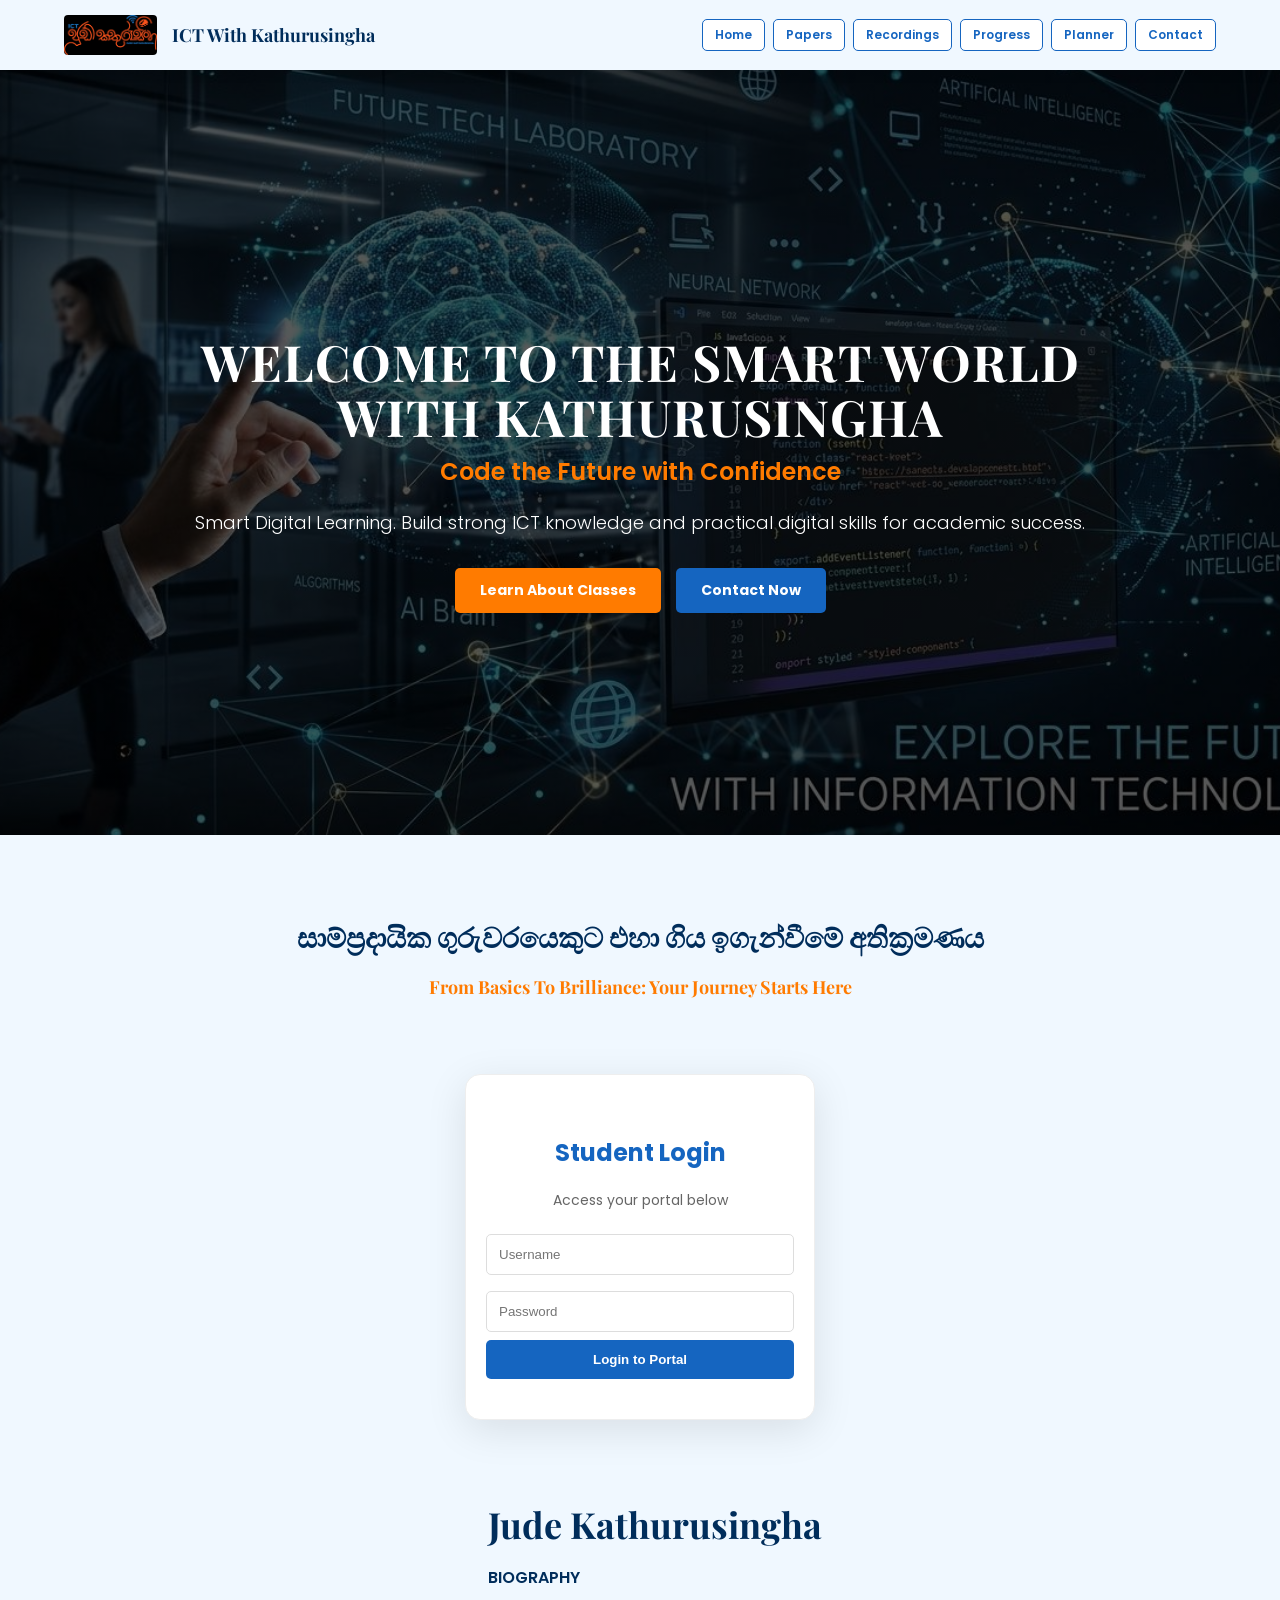
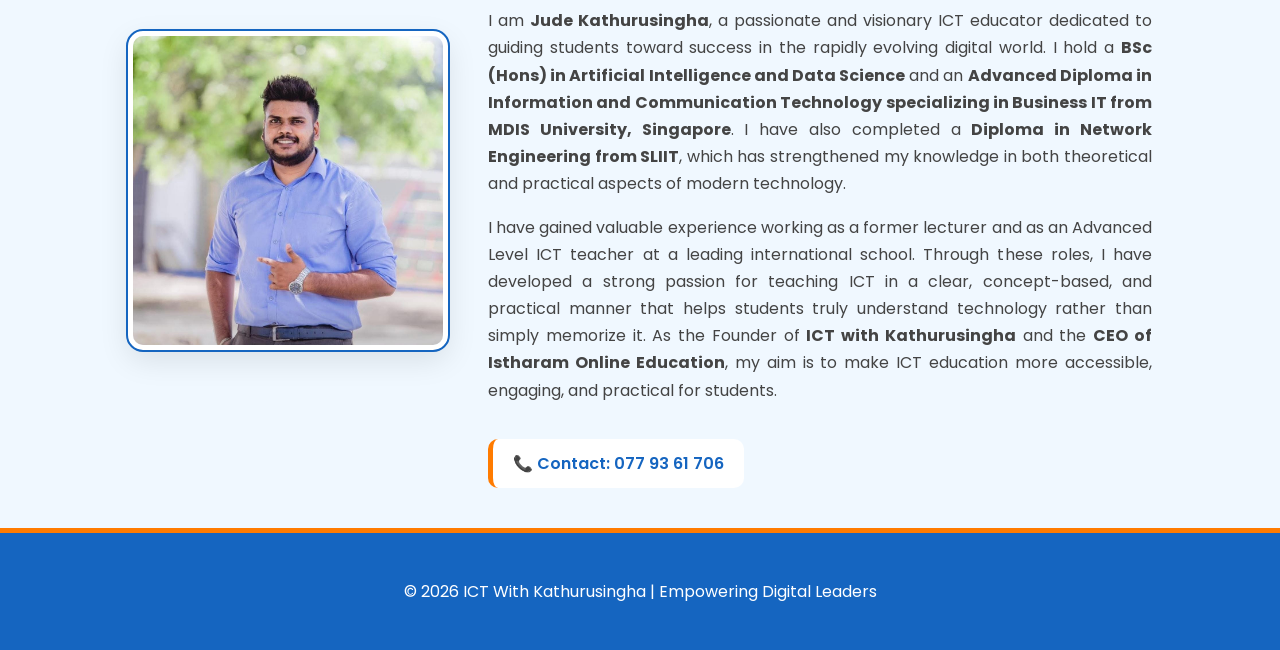
==== commit 8b7bb2f3: "Update index.html" ====
--- a/index.html
+++ b/index.html
@@ -1,4 +1,4 @@
-<DOCTYPE html>
+<!DOCTYPE html>
 <html lang="en">
 <head>
     <meta charset="UTF-8">
